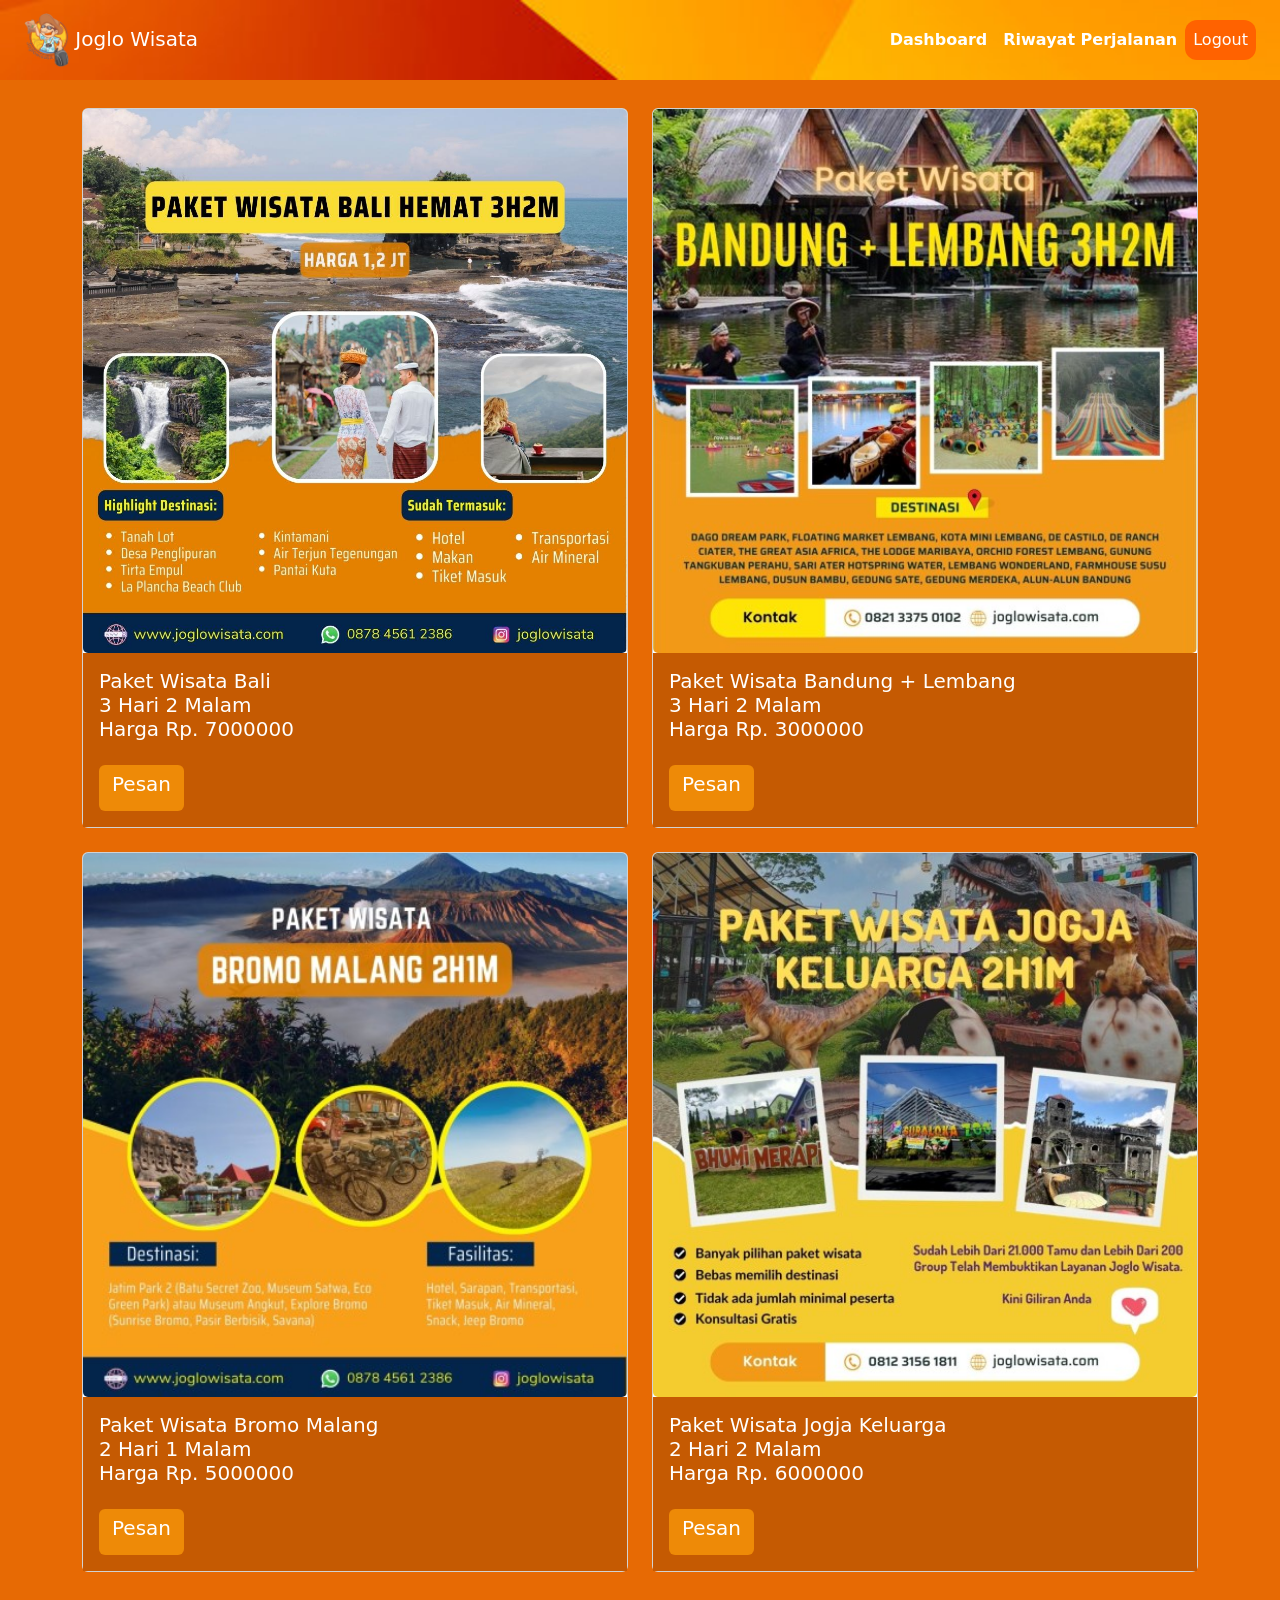
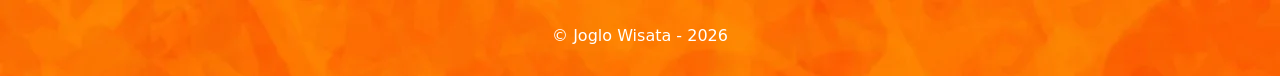
==== user.html @ c3d63bd6 "first commit" ====
<!DOCTYPE html>
<html lang="en">
<head>
    <meta charset="UTF-8">
    <meta name="viewport" content="width=device-width, initial-scale=1.0">
    <title>Joglo Wisata</title>
    <link rel="stylesheet" href="css/bootstrap.min.css">
    <link rel="stylesheet" href="assets/style.css">
</head>
<body>
    <nav class="navbar navbar-expand-lg sticky-top">
        <a class="navbar-brand mx-4" style="color: rgb(255, 255, 255);" href="#beranda">
            <img src="assets/logo.png" width="45px">
            Joglo Wisata
        </a>
        <div class="text-white" style="justify-content: center;">
            <h4 id="welcome"></h4>
        </div>
        <button class="navbar-toggler mx-4" type="button" data-bs-toggle="collapse" data-bs-target="#navbarNav">
            <span class="navbar-toggler-icon"></span>
        </button>
        <div class="collapse navbar-collapse" id="navbarNav">
            <div class="navbar-nav ms-auto mx-4">
                <a class="nav-link text-white text-center" href="user.html"><b>Dashboard</b></a>
                <a class="nav-link text-white text-center" href="riwayat.html"><b>Riwayat Perjalanan</b></a>
                <a class="nav-link text-white text-center" style="background-color: #FF6200; border-radius: 12px;" href="#" onclick="logout()">Logout</a>
            </div>
        </div>
    </nav>
    <section id="paket" style="background-color: rgb(231, 106, 4);">
        <div class="container py-1">
            <div class="row mb-4">
                <div class="col-md-6 mt-4">
                    <div class="card">
                        <img class="gambar-paket card-img" src="assets/Paket-Wisata-Bali.jpg" alt="paket bali">
                        <div class="card-body" style="background-color: rgb(197, 90, 2);">
                            <h5 class="card-title text-white mb-4">
                                Paket Wisata Bali <br>
                                3 Hari 2 Malam <br>
                                Harga Rp. 7000000 <br>
                            </h5>
                            <button class="btn" onclick="pesan('Paket Wisata Bali','7000000','3 Hari 2 Malam')" style="background-color: rgb(238, 138, 7);"><h5 class="text-white">Pesan</h5></button>
                        </div>
                    </div>
                </div>
                <div class="col-md-6 mt-4">
                    <div class="card">
                        <img class="gambar-paket card-img" src="assets/Paket-Wisata-Bandung.jpg" alt="paket bandung">
                        <div class="card-body" style="background-color: rgb(197, 90, 2);">
                            <h5 class="card-title text-white mb-4">
                                Paket Wisata Bandung + Lembang <br>
                                3 Hari 2 Malam <br>
                                Harga Rp. 3000000 <br>
                            </h5>
                            <button class="btn" onclick="pesan('Paket Wisata Bandung + Lembang','3000000','3 Hari 2 Malam')" style="background-color: rgb(238, 138, 7);"><h5 class="text-white">Pesan</h5></button>
                        </div>
                    </div>
                </div>
            </div>
            <div class="row mb-4">
                <div class="col-md-6">
                    <div class="card">
                        <img class="gambar-paket card-img" src="assets/Paket-Wisata-Bromo.jpg" alt="paket bromo">
                        <div class="card-body" style="background-color: rgb(197, 90, 2);">
                            <h5 class="card-title text-white mb-4">
                                Paket Wisata Bromo Malang <br>
                                2 Hari 1 Malam <br>
                                Harga Rp. 5000000 <br>
                            </h5>
                            <button class="btn" onclick="pesan('Paket Wisata Bromo Malang','5000000','2 Hari 1 Malam')" style="background-color: rgb(238, 138, 7);"><h5 class="text-white">Pesan</h5></button>
                        </div>
                    </div>
                </div>
                <div class="col-md-6">
                    <div class="card">
                        <img class="gambar-paket card-img" src="assets/Paket-Wisata-Jogja.jpg" alt="paket jogja">
                        <div class="card-body" style="background-color: rgb(197, 90, 2);">
                            <h5 class="card-title text-white mb-4">
                                Paket Wisata Jogja Keluarga <br>
                                2 Hari 2 Malam <br>
                                Harga Rp. 6000000 <br>
                            </h5>
                            <button class="btn" onclick="pesan('Paket Wisata Jogja Keluarga','6000000','2 Hari 2 Malam')" style="background-color: rgb(238, 138, 7);"><h5 class="text-white">Pesan</h5></button>
                        </div>
                    </div>
                </div>
            </div>
        </div>
    </section>
    <footer class="text-white py-4" style="background-image: url(assets/orange-background.webp);">
        <div class="container text-center">
            <p class="mb-1">&copy; Joglo Wisata - 2026</p>
        </div>
    </footer>
    <script src="js/bootstrap.bundle.min.js"></script>
    <script src="js/logout.js"></script>
    <script src="js/user.js"></script>
    <script>
        let user = JSON.parse(localStorage.getItem("userLogin"))

        document.getElementById("welcome").innerHTML =
        "Welcome, " + user.username

        document.getElementById("nama").innerHTML = user.username
    </script>
</body>
</html>
---- assets/style.css ----
nav {
    background-image: url(header.jpg);
    background-position: bottom left;
    background-size: cover;
    height: 80px;
    display: block;
    align-items: center;
    background-color: rgb(255, 136, 0);
}
.gambar-paket {
    width: 100%;
}
.logo {
    width: 100%;
    object-fit: cover;
    height: 100%;
    display: flex;
}
.kontak {
    background-image: url(header.jpg);
    background-size: cover;
    background-position: bottom center;
    height: 100%;
    display: flex;
    align-items: center;
    color: white;
    padding: 0 50px;
}
.maps iframe{
    width: 100%;
    height: 100%;
    min-height: 400px;
}
.fullscreen {
    min-height: 84vh;
}
.form-control {
    background-color: rgb(165, 88, 0);
}
.header-img {
    width: 100%;
    height: auto;
    display: block;
}
.navbar-toggler {
    border: 1px solid white;
}
@media (max-width: 991px) {
    .navbar-collapse {
        background-color: rgba(143, 55, 20, 0.95);
        padding: 15px;
        margin-top: 10px;
        border-radius: 10px;
    }
}
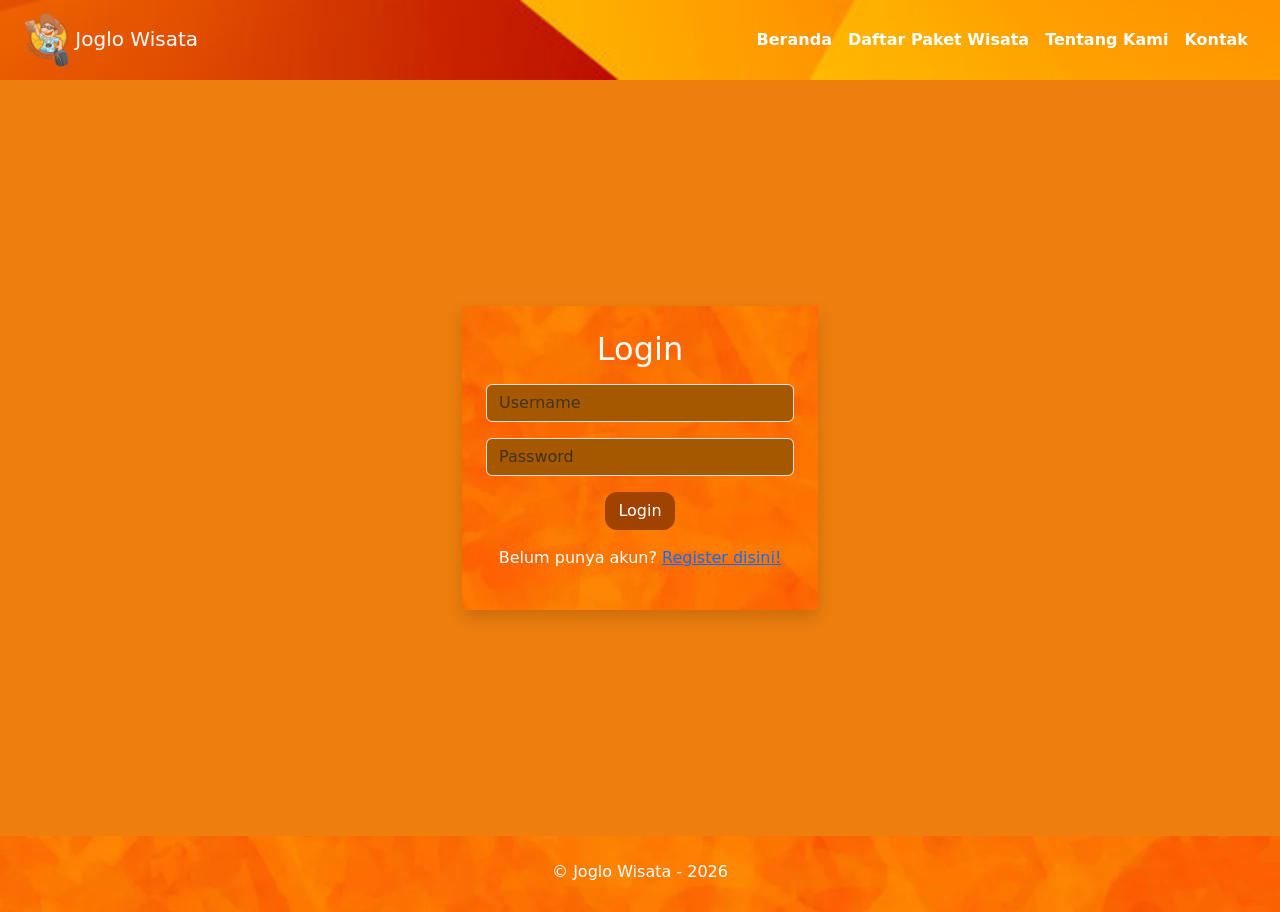
==== commit e29bba37: "fix visual mobile" ====
--- a/user.html
+++ b/user.html
@@ -58,7 +58,7 @@
                 </div>
             </div>
             <div class="row mb-4">
-                <div class="col-md-6">
+                <div class="col-md-6 mt-4">
                     <div class="card">
                         <img class="gambar-paket card-img" src="assets/Paket-Wisata-Bromo.jpg" alt="paket bromo">
                         <div class="card-body" style="background-color: rgb(197, 90, 2);">
@@ -71,7 +71,7 @@
                         </div>
                     </div>
                 </div>
-                <div class="col-md-6">
+                <div class="col-md-6 mt-4">
                     <div class="card">
                         <img class="gambar-paket card-img" src="assets/Paket-Wisata-Jogja.jpg" alt="paket jogja">
                         <div class="card-body" style="background-color: rgb(197, 90, 2);">
